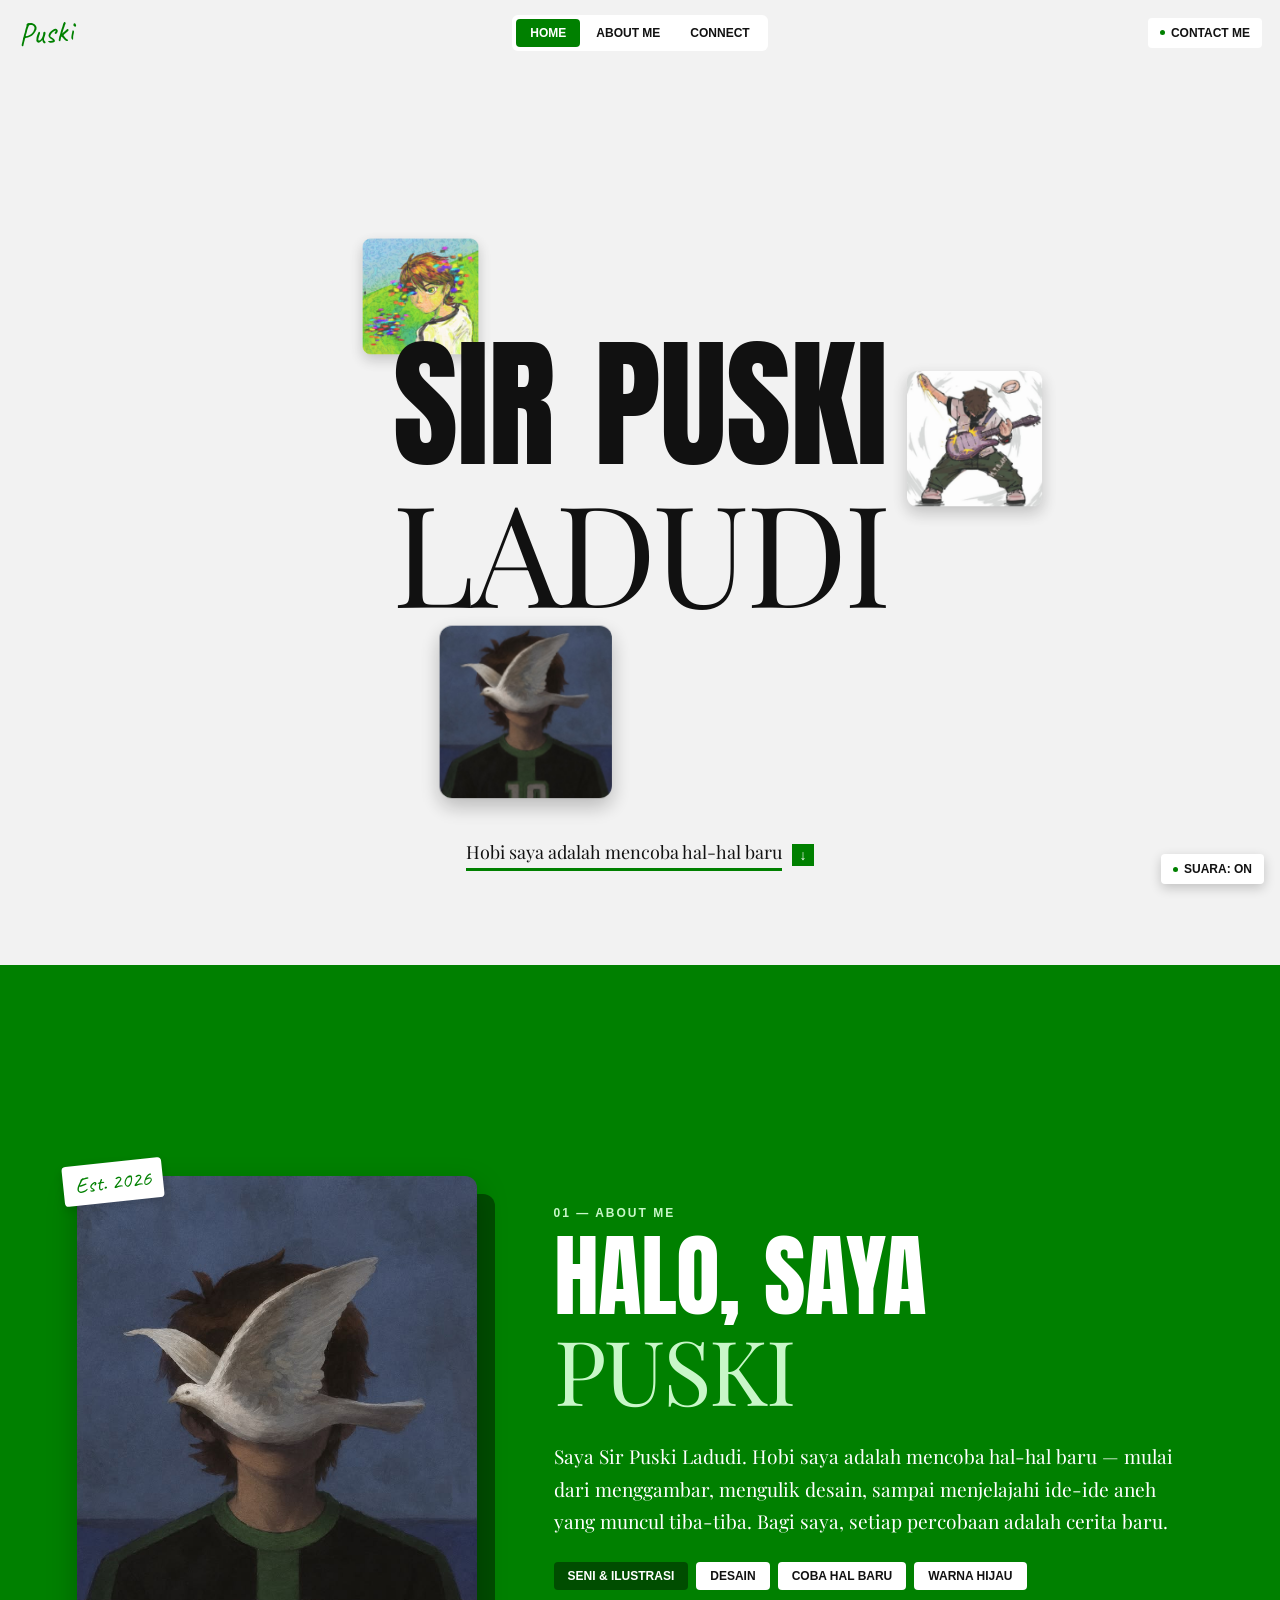
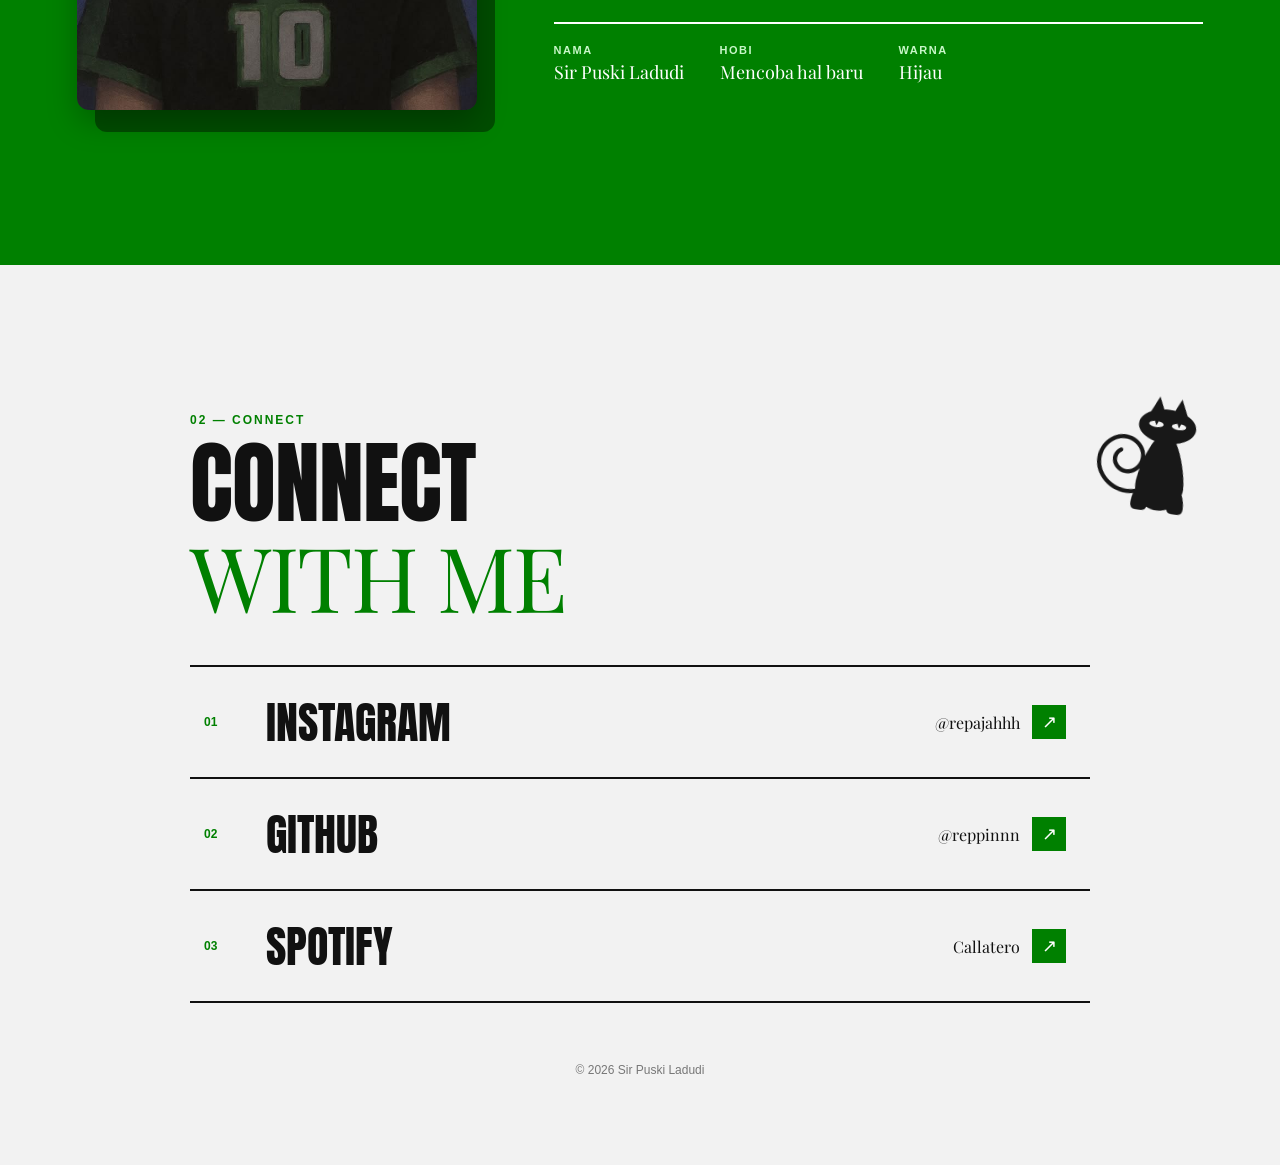
==== index.html @ f0968c62 "first commit" ====
<!DOCTYPE html>
<html lang="en">
<head>
    <meta charset="UTF-8">
    <meta name="viewport" content="width=device-width, initial-scale=1.0">
    <title>Sir Puski Ladudi</title>
    <link rel="preconnect" href="https://fonts.googleapis.com">
    <link href="https://fonts.googleapis.com/css2?family=Anton&family=Caveat:wght@700&family=Playfair+Display:wght@400;500&display=swap" rel="stylesheet">
    <link rel="stylesheet" href="Style.css">
</head>
<body>
    <div class="frame">

        <header class="topbar">
            <a class="logo" href="#home">Puski</a>

            <nav class="navbar">
                <a href="#home" data-target="home" class="aktif">Home</a>
                <a href="#about" data-target="about">About Me</a>
                <a href="#connect" data-target="connect">Connect</a>
            </nav>

            <a class="ig" href="mailto:ramadaniareef@gmail.com">Contact Me</a>
        </header>

        <main class="hero halaman" id="home">
            <div class="orbit" id="orbit">
                <h1>
                    <span class="kata tebal">SIR</span>
                    <span class="kata tebal">PUSKI</span><br>
                    <span class="kata tipis">LADUDI</span>
                </h1>

                <!-- Gambar yang bergerak mengitari nama -->
                <img class="mengitari" src="image folder/Ben.png"  alt="Ben">
                <img class="mengitari" src="image folder/Ben2.jpg" alt="Foto 1">
                <img class="mengitari" src="image folder/Ben3.jpg" alt="Foto 2">
            </div>

            <a class="lebih" href="#about">
                <span class="teks">Hobi saya adalah mencoba hal-hal baru</span>
                <span class="panah">&darr;</span>
            </a>
        </main>

        <!-- ===== Halaman 2: About Me ===== -->
        <section class="halaman about" id="about">
            <div class="about-foto reveal">
                <img src="image folder/Ben.png" alt="Potret Sir Puski">
                <span class="stiker">Est. 2026</span>
            </div>

            <div class="about-teks reveal">
                <p class="label">01 &mdash; About Me</p>
                <h2>
                    <span class="tebal">HALO,</span>
                    <span class="tebal">SAYA</span><br>
                    <span class="tipis">Puski</span>
                </h2>
                <p class="isi">
                    Saya Sir Puski Ladudi. Hobi saya adalah mencoba hal-hal baru &mdash;
                    mulai dari menggambar, mengulik desain, sampai menjelajahi ide-ide
                    aneh yang muncul tiba-tiba. Bagi saya, setiap percobaan adalah cerita baru.
                </p>

                <ul class="chips">
                    <li>Seni &amp; Ilustrasi</li>
                    <li>Desain</li>
                    <li>Coba Hal Baru</li>
                    <li>Warna Hijau</li>
                </ul>

                <dl class="fakta">
                    <div><dt>Nama</dt><dd>Sir Puski Ladudi</dd></div>
                    <div><dt>Hobi</dt><dd>Mencoba hal baru</dd></div>
                    <div><dt>Warna</dt><dd>Hijau</dd></div>
                </dl>
            </div>
        </section>

        <!-- ===== Halaman 3: Connect ===== -->
        <section class="halaman connect" id="connect">
            <div class="connect-isi reveal">
                <p class="label">02 &mdash; Connect</p>
                <h2>
                    <span class="tebal">CONNECT</span><br>
                    <span class="tipis">with me</span>
                </h2>

                <div class="daftar">
                    <a href="https://www.instagram.com/repajahhh?obrf=YjcxM2N4dXg5ZjJn" target="_blank" rel="noopener">
                        <span class="no">01</span>
                        <span class="nama">Instagram</span>
                        <span class="ket">@repajahhh</span>
                        <span class="panah">&nearr;</span>
                    </a>
                    <a href="https://github.com/reppinnn" target="_blank" rel="noopener">
                        <span class="no">02</span>
                        <span class="nama">GitHub</span>
                        <span class="ket">@reppinnn</span>
                        <span class="panah">&nearr;</span>
                    </a>
                    <a href="https://open.spotify.com/user/31i5re24fhbvszrjffav6gswbzdm?si=f546435f278c4024" target="_blank" rel="noopener">
                        <span class="no">03</span>
                        <span class="nama">Spotify</span>
                        <span class="ket">Callatero</span>
                        <span class="panah">&nearr;</span>
                    </a>
                </div>
            </div>

            <img class="kucing" id="kucing" src="image folder/Miaw.png" alt="Kucing yang bisa digeser" draggable="false">
            <p class="kaki">&copy; 2026 Sir Puski Ladudi</p>
        </section>

    </div>
      <button class="tombol-suara" id="tombol-suara" type="button" aria-pressed="true">Suara: ON</button>

    <script src="script.js"></script>       
</body>
</html>
---- Style.css ----
* {
    box-sizing: border-box;
}

html {
    scroll-behavior: smooth;
}

body {
    margin: 0;
    padding: 0;
    background-color: #f2f2f2;
    font-family: 'Segoe UI', Tahoma, Geneva, Verdana, sans-serif;
}

.frame {
    position: relative;
    min-height: 100vh;
    background-color: #f2f2f2;
    overflow-x: clip; /* clip (bukan hidden) supaya menu bisa tetap menempel saat scroll */
}

/* ===== Topbar: logo kiri, nav tengah, Contact Me kanan ===== */
.topbar {
    position: sticky; /* tetap di atas saat scroll */
    top: 0;
    z-index: 100;
    background-color: #f2f2f2; /* supaya konten tidak terlihat tembus di belakang menu */
    display: grid;
    grid-template-columns: 1fr auto 1fr;
    align-items: center;
    padding: 12px 18px;
}

.logo {
    justify-self: start;
    font-family: 'Caveat', cursive;
    font-size: 32px;
    color: green;
    text-decoration: none;
    transform: rotate(-4deg);
}

/* Navbar tengah */
.navbar {
    position: relative; /* acuan pill hijau */
    display: flex;
    gap: 2px;
    padding: 4px;
    background-color: #fff;
    border-radius: 6px;
}

.navbar a {
    position: relative;
    z-index: 1;
    padding: 7px 14px;
    border-radius: 4px;
    font-size: 12px;
    font-weight: 700;
    text-transform: uppercase;
    color: #111;
    text-decoration: none;
    transition: color 0.3s;
}

.navbar a.aktif {
    color: #fff;
}

.nav-highlight {
    position: absolute;
    top: 0;
    left: 0;
    z-index: 0;
    background-color: green;
    border-radius: 4px;
    pointer-events: none;
    transition: transform 0.35s cubic-bezier(0.4, 0, 0.2, 1),
                width 0.35s cubic-bezier(0.4, 0, 0.2, 1),
                height 0.35s cubic-bezier(0.4, 0, 0.2, 1);
}

/* Tombol kanan atas (Contact Me) */
.ig {
    justify-self: end;
    display: flex;
    align-items: center;
    gap: 6px;
    padding: 8px 12px;
    background-color: #fff;
    border-radius: 4px;
    font-size: 12px;
    font-weight: 700;
    text-transform: uppercase;
    color: #111;
    text-decoration: none;
    transition: background-color 0.2s, color 0.2s;
}

.ig::before {
    content: "";
    width: 5px;
    height: 5px;
    border-radius: 50%;
    background-color: green;
}

.ig:hover {
    background-color: green;
    color: #fff;
}

.ig:hover::before {
    background-color: #fff;
}

/* ===== Hero ===== */
.hero {
    position: relative;
    display: flex;
    flex-direction: column;
    align-items: center;
    text-align: center;
    margin-top: 0;
    padding: 90px 20px 60px;
    color: #111;
}

/* ===== Halaman (tiap bagian ke bawah) ===== */
.halaman {
    min-height: 100vh;
    scroll-margin-top: 0;
}

.subjudul {
    position: relative;
    top: -50px; /* naikkan tulisan (makin besar angkanya, makin naik) */
    margin: 0 0 8px;
    font-family: 'Playfair Display', Georgia, serif;
    font-size: clamp(18px, 2.2vw, 28px);
    font-weight: 500;
}

.hero h1 {
    margin: 0;
    line-height: 0.95;
    font-size: clamp(50px, 11vw, 150px);
    text-transform: uppercase;
}

.hero h1 .kata {
    display: inline-block;
}

.hero h1 .tebal {
    font-family: 'Anton', Impact, sans-serif;
    font-weight: 400;
    letter-spacing: -1px;
}

.hero h1 .tipis {
    font-family: 'Playfair Display', Georgia, serif;
    font-weight: 400;
    letter-spacing: -3px;
}

/* Tombol "Ontdek meer" */
.lebih {
    display: flex;
    align-items: center;
    gap: 10px;
    margin-top: 30px;
    color: #111;
    text-decoration: none;
}

.lebih .teks {
    font-family: 'Playfair Display', Georgia, serif;
    font-size: 18px;
    padding-bottom: 4px;
    border-bottom: 3px solid green;
}

.lebih .panah {
    display: grid;
    place-items: center;
    width: 22px;
    height: 22px;
    background-color: green;
    color: #fff;
    font-size: 14px;
}

/* ===== Gambar mengitari nama ===== */
.orbit {
    --ukuran: clamp(70px, 13vw, 170px);
    position: relative;
    display: flex;
    justify-content: center;
    /* ruang kosong supaya gambar tidak keluar dari bingkai */
    padding: calc(var(--ukuran) * 1.1) calc(var(--ukuran) * 0.9);
    max-width: 100%;
}

.orbit h1 {
    position: relative;
    z-index: 5; /* teks di tengah: gambar di belakang lewat di bawah, di depan lewat di atas */
}

.mengitari {
    position: absolute;
    top: 0;
    left: 0;
    width: var(--ukuran);
    height: var(--ukuran);
    object-fit: cover;
    border-radius: 12px;
    box-shadow: 0 8px 20px rgba(0, 0, 0, 0.25);
    will-change: transform;
    pointer-events: none;
}

/* ===== Elemen umum About & Connect ===== */
.about,
.connect {
    position: relative;
    padding: 120px clamp(20px, 6vw, 90px) 60px;
    color: #111;
}

.label {
    margin: 0 0 14px;
    font-size: 12px;
    font-weight: 700;
    letter-spacing: 2px;
    text-transform: uppercase;
    color: green;
}

.about h2,
.connect h2 {
    margin: 0;
    line-height: 0.95;
    font-size: clamp(44px, 7vw, 96px);
    text-transform: uppercase;
}

.about h2 .tebal,
.connect h2 .tebal {
    font-family: 'Anton', Impact, sans-serif;
    font-weight: 400;
    letter-spacing: -1px;
}

.about h2 .tipis,
.connect h2 .tipis {
    font-family: 'Playfair Display', Georgia, serif;
    font-weight: 400;
    letter-spacing: -2px;
    color: green;
}

/* Muncul halus saat di-scroll */
.reveal {
    opacity: 0;
    transform: translateY(40px);
    transition: opacity 0.8s ease, transform 0.8s cubic-bezier(0.2, 0.7, 0.2, 1);
}

.reveal.tampil {
    opacity: 1;
    transform: none;
}

/* ===== About Me ===== */
.about {
    display: grid;
    grid-template-columns: minmax(240px, 400px) 1fr;
    gap: clamp(30px, 6vw, 90px);
    align-items: center;
    justify-content: center;
}

.about-foto {
    position: relative;
    aspect-ratio: 3 / 4;
}

.about-foto::before {
    content: "";
    position: absolute;
    inset: 18px -18px -18px 18px;
    background-color: green;
    border-radius: 12px;
}

.about-foto img {
    position: relative;
    width: 100%;
    height: 100%;
    object-fit: cover;
    border-radius: 12px;
    box-shadow: 0 12px 30px rgba(0, 0, 0, 0.25);
}

.stiker {
    position: absolute;
    top: -14px;
    left: -14px;
    padding: 6px 12px;
    background-color: #fff;
    border-radius: 4px;
    font-family: 'Caveat', cursive;
    font-size: 22px;
    color: green;
    transform: rotate(-6deg);
    box-shadow: 0 4px 10px rgba(0, 0, 0, 0.15);
}

.isi {
    max-width: 52ch;
    margin: 22px 0 0;
    font-family: 'Playfair Display', Georgia, serif;
    font-size: clamp(16px, 1.5vw, 20px);
    line-height: 1.7;
}

.chips {
    display: flex;
    flex-wrap: wrap;
    gap: 8px;
    margin: 24px 0 0;
    padding: 0;
    list-style: none;
}

.chips li {
    padding: 7px 14px;
    background-color: #fff;
    border-radius: 4px;
    font-size: 12px;
    font-weight: 700;
    text-transform: uppercase;
}

.chips li:first-child {
    background-color: green;
    color: #fff;
}

.fakta {
    display: grid;
    grid-template-columns: repeat(3, auto);
    justify-content: start;
    gap: 0 36px;
    margin: 32px 0 0;
    padding-top: 20px;
    border-top: 2px solid #111;
}

.fakta dt {
    font-size: 11px;
    font-weight: 700;
    letter-spacing: 1.5px;
    text-transform: uppercase;
    color: green;
}

.fakta dd {
    margin: 4px 0 0;
    font-family: 'Playfair Display', Georgia, serif;
    font-size: 18px;
}

/* ===== About Me: latar hijau ===== */
.about {
    background-color: green;
    color: #fff;
}

.about .label {
    color: #c8f7c8;
}

.about h2 .tebal {
    color: #fff;
}

.about h2 .tipis {
    color: #c8f7c8;
}

.about-foto::before {
    background-color: #004d00; /* blok di belakang foto: hijau tua */
}

.chips li {
    color: #111;
}

.chips li:first-child {
    background-color: #004d00;
    color: #fff;
}

.fakta {
    border-top-color: #fff;
}

.fakta dt {
    color: #c8f7c8;
}

/* ===== Connect ===== */
.connect {
    display: flex;
    flex-direction: column;
    justify-content: center;
}

.connect-isi {
    width: 100%;
    max-width: 900px;
    margin: 0 auto;
}

.daftar {
    margin-top: 40px;
    border-top: 2px solid #111;
}

.daftar a {
    display: grid;
    grid-template-columns: 50px 1fr auto 44px;
    align-items: center;
    gap: 12px;
    padding: 22px 14px;
    border-bottom: 2px solid #111;
    color: #111;
    text-decoration: none;
    transition: background-color 0.25s, color 0.25s, padding-left 0.25s;
}

.daftar .no {
    font-size: 12px;
    font-weight: 700;
    color: green;
    transition: color 0.25s;
}

.daftar .nama {
    font-family: 'Anton', Impact, sans-serif;
    font-size: clamp(26px, 4vw, 44px);
    text-transform: uppercase;
}

.daftar .ket {
    font-family: 'Playfair Display', Georgia, serif;
    font-size: 16px;
}

.daftar .panah {
    display: grid;
    place-items: center;
    width: 34px;
    height: 34px;
    background-color: green;
    color: #fff;
    font-size: 18px;
    transition: background-color 0.25s, color 0.25s;
}

.daftar a:hover {
    background-color: green;
    color: #fff;
    padding-left: 24px;
}

.daftar a:hover .no {
    color: #fff;
}

.daftar a:hover .panah {
    background-color: #fff;
    color: green;
}

.kucing {
    position: absolute;
    right: clamp(20px, 6vw, 90px);
    top: 130px;
    width: clamp(60px, 9vw, 120px);
    opacity: 0.9;
    transform: rotate(8deg);
    z-index: 20;
    cursor: grab;
    touch-action: none;      /* supaya bisa digeser di HP tanpa ikut men-scroll */
    user-select: none;
    -webkit-user-drag: none;
    transition: transform 0.15s, opacity 0.15s;
}

.kucing.digeser {
    cursor: grabbing;
    opacity: 1;
    transform: rotate(-4deg) scale(1.1);
}

.kaki {
    margin: 60px 0 0;
    text-align: center;
    font-size: 12px;
    color: #777;
}

/* ===== Tombol suara (kanan bawah) ===== */
.tombol-suara {
    position: fixed;
    right: 16px;
    bottom: 16px;
    z-index: 100;
    display: flex;
    align-items: center;
    gap: 6px;
    padding: 8px 12px;
    background-color: #fff;
    border: 0;
    border-radius: 4px;
    font-family: inherit;
    font-size: 12px;
    font-weight: 700;
    text-transform: uppercase;
    color: #111;
    cursor: pointer;
    box-shadow: 0 4px 12px rgba(0, 0, 0, 0.2);
    transition: background-color 0.2s, color 0.2s;
}

.tombol-suara::before {
    content: "";
    width: 5px;
    height: 5px;
    border-radius: 50%;
    background-color: green;
}

.tombol-suara[aria-pressed="false"]::before {
    background-color: #999;
}

.tombol-suara:hover {
    background-color: green;
    color: #fff;
}

.tombol-suara:hover::before {
    background-color: #fff;
}

/* ===== HP ===== */
@media (max-width: 700px) {
    .topbar {
        grid-template-columns: 1fr 1fr;
        row-gap: 10px;
    }
    .navbar {
        grid-column: 1 / -1;
        grid-row: 2;
        justify-self: center;
    }

    .about {
        grid-template-columns: 1fr;
        padding-top: 130px;
    }
    .about-foto {
        max-width: 280px;
        margin: 0 auto 10px;
    }
    .fakta {
        grid-template-columns: 1fr 1fr;
        gap: 16px 24px;
    }
    .daftar a {
        grid-template-columns: 30px 1fr 34px;
    }
    .daftar .ket {
        display: none;
    }
    .kucing {
        top: 140px;
    }
}
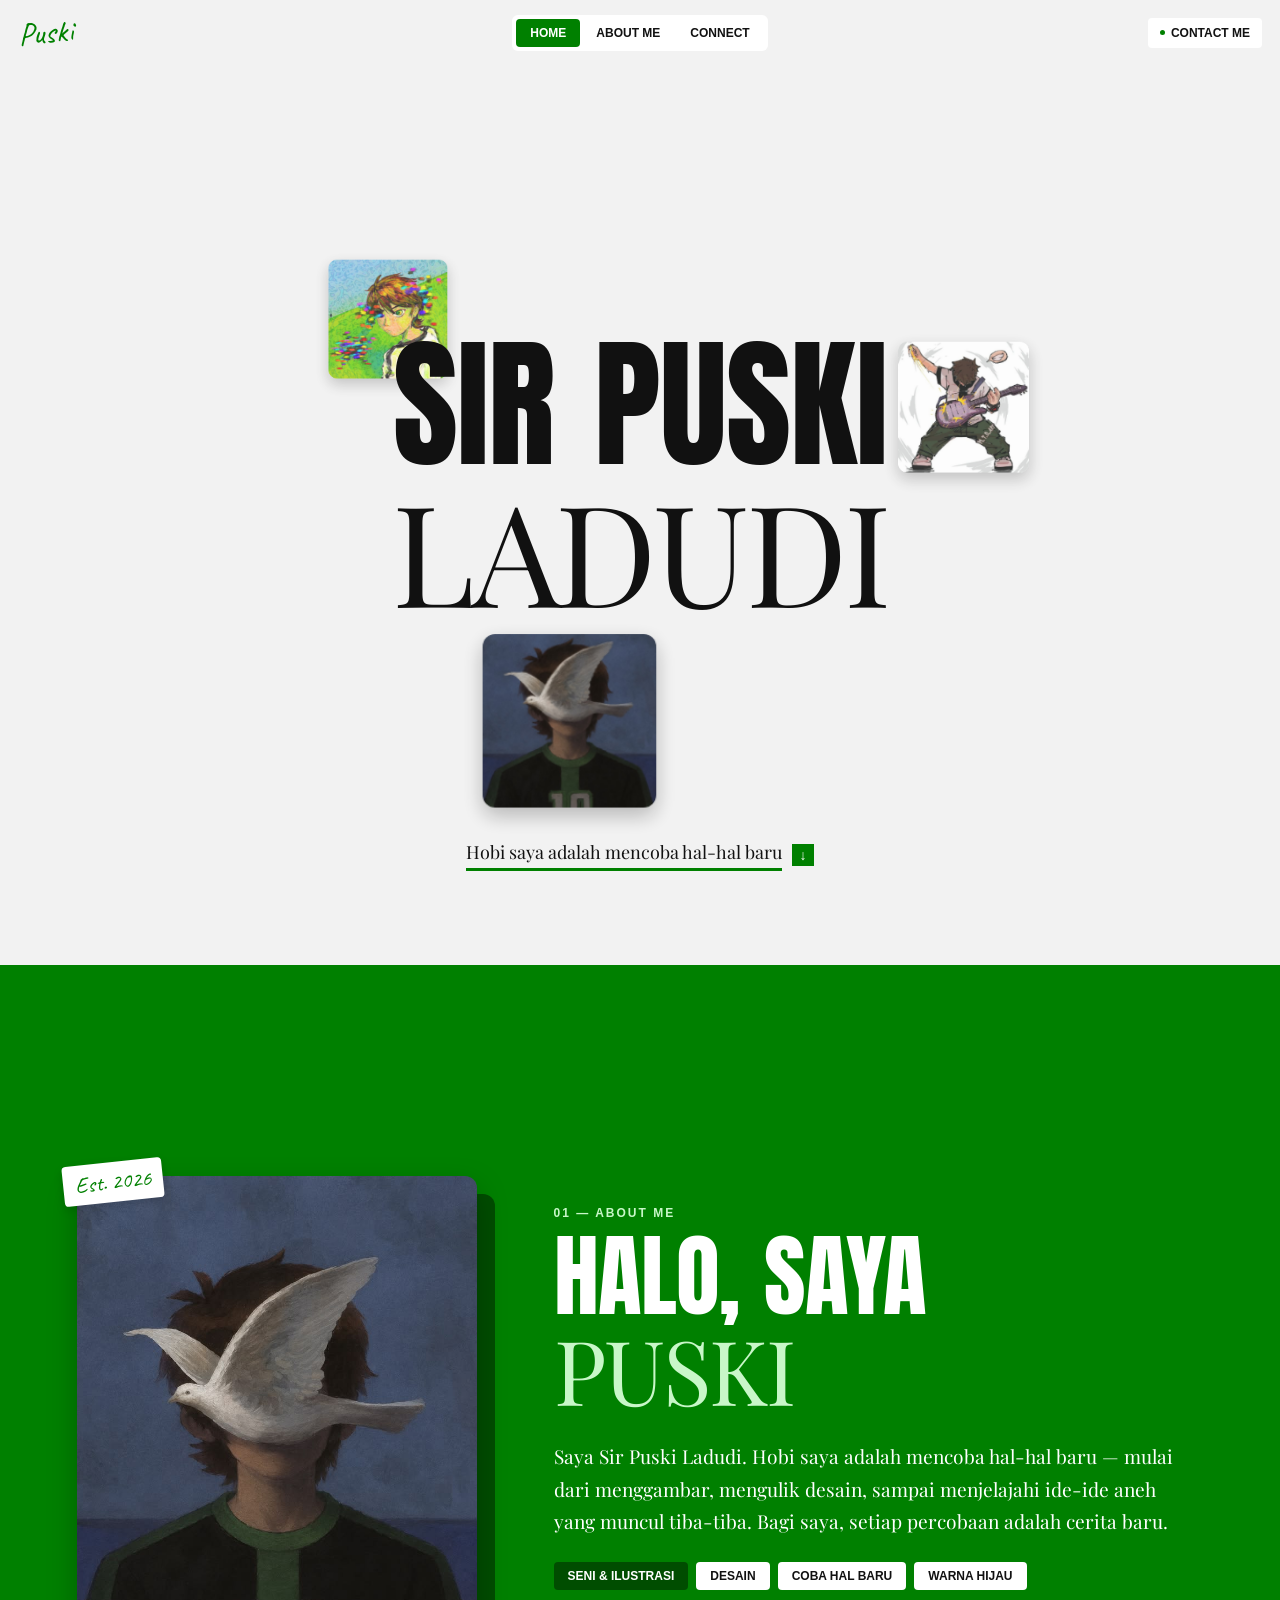
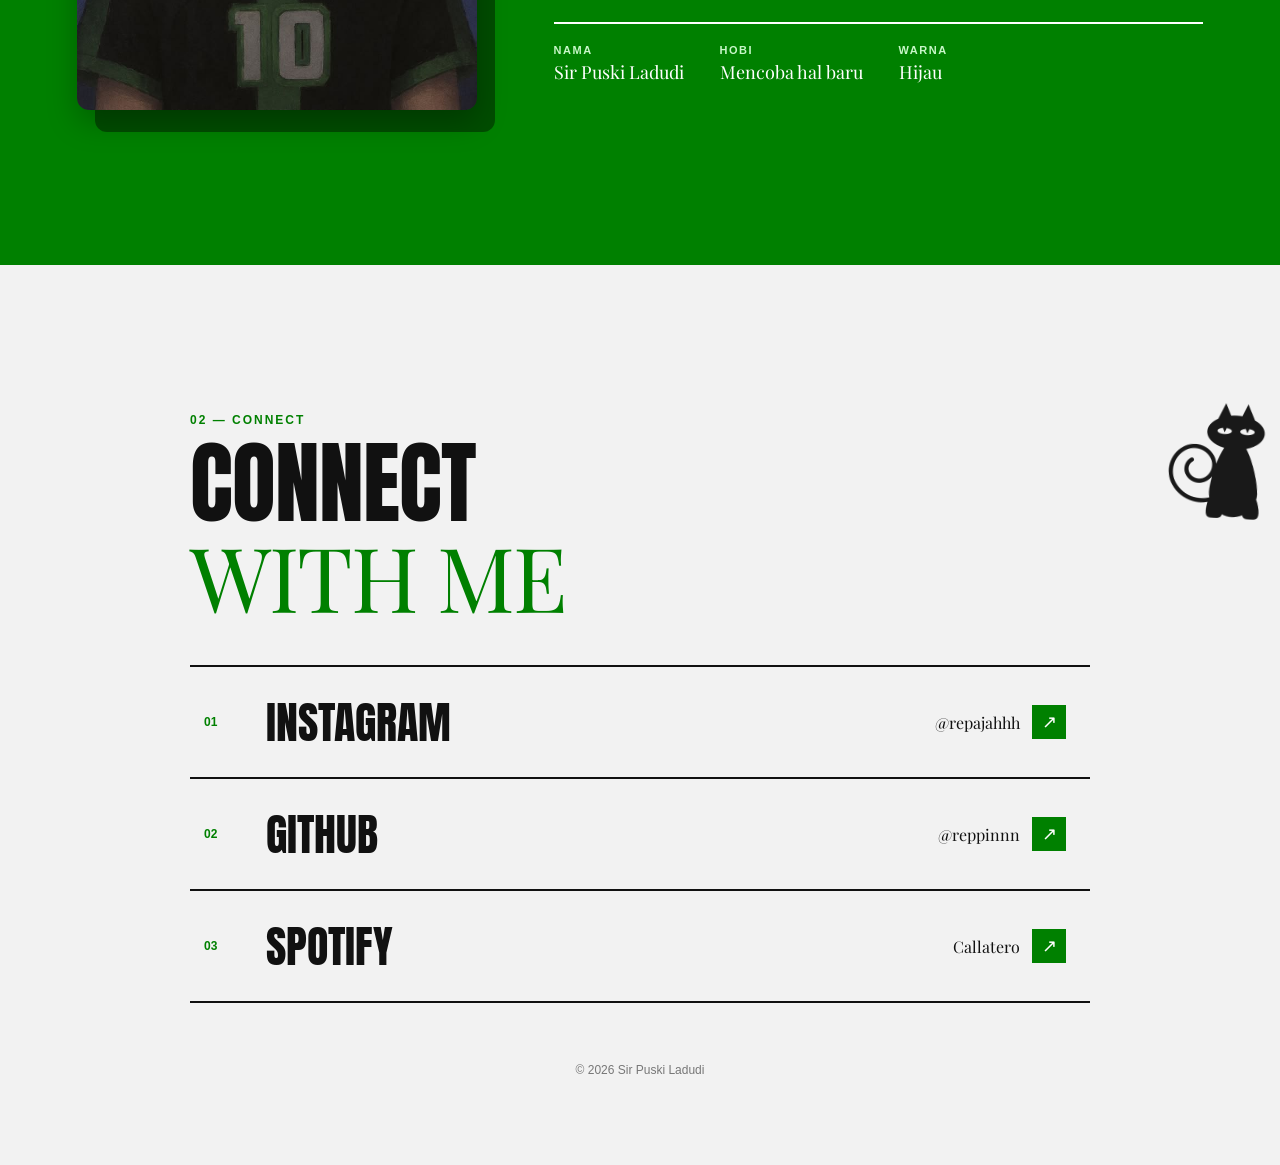
==== commit 6119365f: "engga first commit" ====
--- a/index.html
+++ b/index.html
@@ -109,12 +109,11 @@
                 </div>
             </div>
 
-            <img class="kucing" id="kucing" src="image folder/Miaw.png" alt="Kucing yang bisa digeser" draggable="false">
+            <img class="kucing" id="kucing" src="image folder/Miaw.png" alt="Kucing astronot yang melayang" draggable="false">
             <p class="kaki">&copy; 2026 Sir Puski Ladudi</p>
         </section>
 
     </div>
-      <button class="tombol-suara" id="tombol-suara" type="button" aria-pressed="true">Suara: ON</button>
 
     <script src="script.js"></script>       
 </body>
--- a/Style.css
+++ b/Style.css
@@ -20,7 +20,7 @@
     overflow-x: clip; /* clip (bukan hidden) supaya menu bisa tetap menempel saat scroll */
 }
 
-/* ===== Topbar: logo kiri, nav tengah, Contact Me kanan ===== */
+/* ===== Topbar: logo kiri, nav tengah, Instagram kanan ===== */
 .topbar {
     position: sticky; /* tetap di atas saat scroll */
     top: 0;
@@ -81,7 +81,7 @@
                 height 0.35s cubic-bezier(0.4, 0, 0.2, 1);
 }
 
-/* Tombol kanan atas (Contact Me) */
+/* Instagram kanan atas */
 .ig {
     justify-self: end;
     display: flex;
@@ -488,23 +488,22 @@
 
 .kucing {
     position: absolute;
-    right: clamp(20px, 6vw, 90px);
-    top: 130px;
+    top: 0;
+    left: 0;                 /* posisi & putaran diatur script.js (melayang) */
     width: clamp(60px, 9vw, 120px);
     opacity: 0.9;
-    transform: rotate(8deg);
     z-index: 20;
     cursor: grab;
-    touch-action: none;      /* supaya bisa digeser di HP tanpa ikut men-scroll */
+    touch-action: none;      /* supaya bisa ditangkap di HP tanpa ikut men-scroll */
     user-select: none;
     -webkit-user-drag: none;
-    transition: transform 0.15s, opacity 0.15s;
+    will-change: transform;
+    transition: opacity 0.15s;
 }
 
 .kucing.digeser {
     cursor: grabbing;
     opacity: 1;
-    transform: rotate(-4deg) scale(1.1);
 }
 
 .kaki {
@@ -513,51 +512,6 @@
     font-size: 12px;
     color: #777;
 }
-
-/* ===== Tombol suara (kanan bawah) ===== */
-.tombol-suara {
-    position: fixed;
-    right: 16px;
-    bottom: 16px;
-    z-index: 100;
-    display: flex;
-    align-items: center;
-    gap: 6px;
-    padding: 8px 12px;
-    background-color: #fff;
-    border: 0;
-    border-radius: 4px;
-    font-family: inherit;
-    font-size: 12px;
-    font-weight: 700;
-    text-transform: uppercase;
-    color: #111;
-    cursor: pointer;
-    box-shadow: 0 4px 12px rgba(0, 0, 0, 0.2);
-    transition: background-color 0.2s, color 0.2s;
-}
-
-.tombol-suara::before {
-    content: "";
-    width: 5px;
-    height: 5px;
-    border-radius: 50%;
-    background-color: green;
-}
-
-.tombol-suara[aria-pressed="false"]::before {
-    background-color: #999;
-}
-
-.tombol-suara:hover {
-    background-color: green;
-    color: #fff;
-}
-
-.tombol-suara:hover::before {
-    background-color: #fff;
-}
-
 /* ===== HP ===== */
 @media (max-width: 700px) {
     .topbar {
@@ -588,7 +542,4 @@
     .daftar .ket {
         display: none;
     }
-    .kucing {
-        top: 140px;
-    }
 }
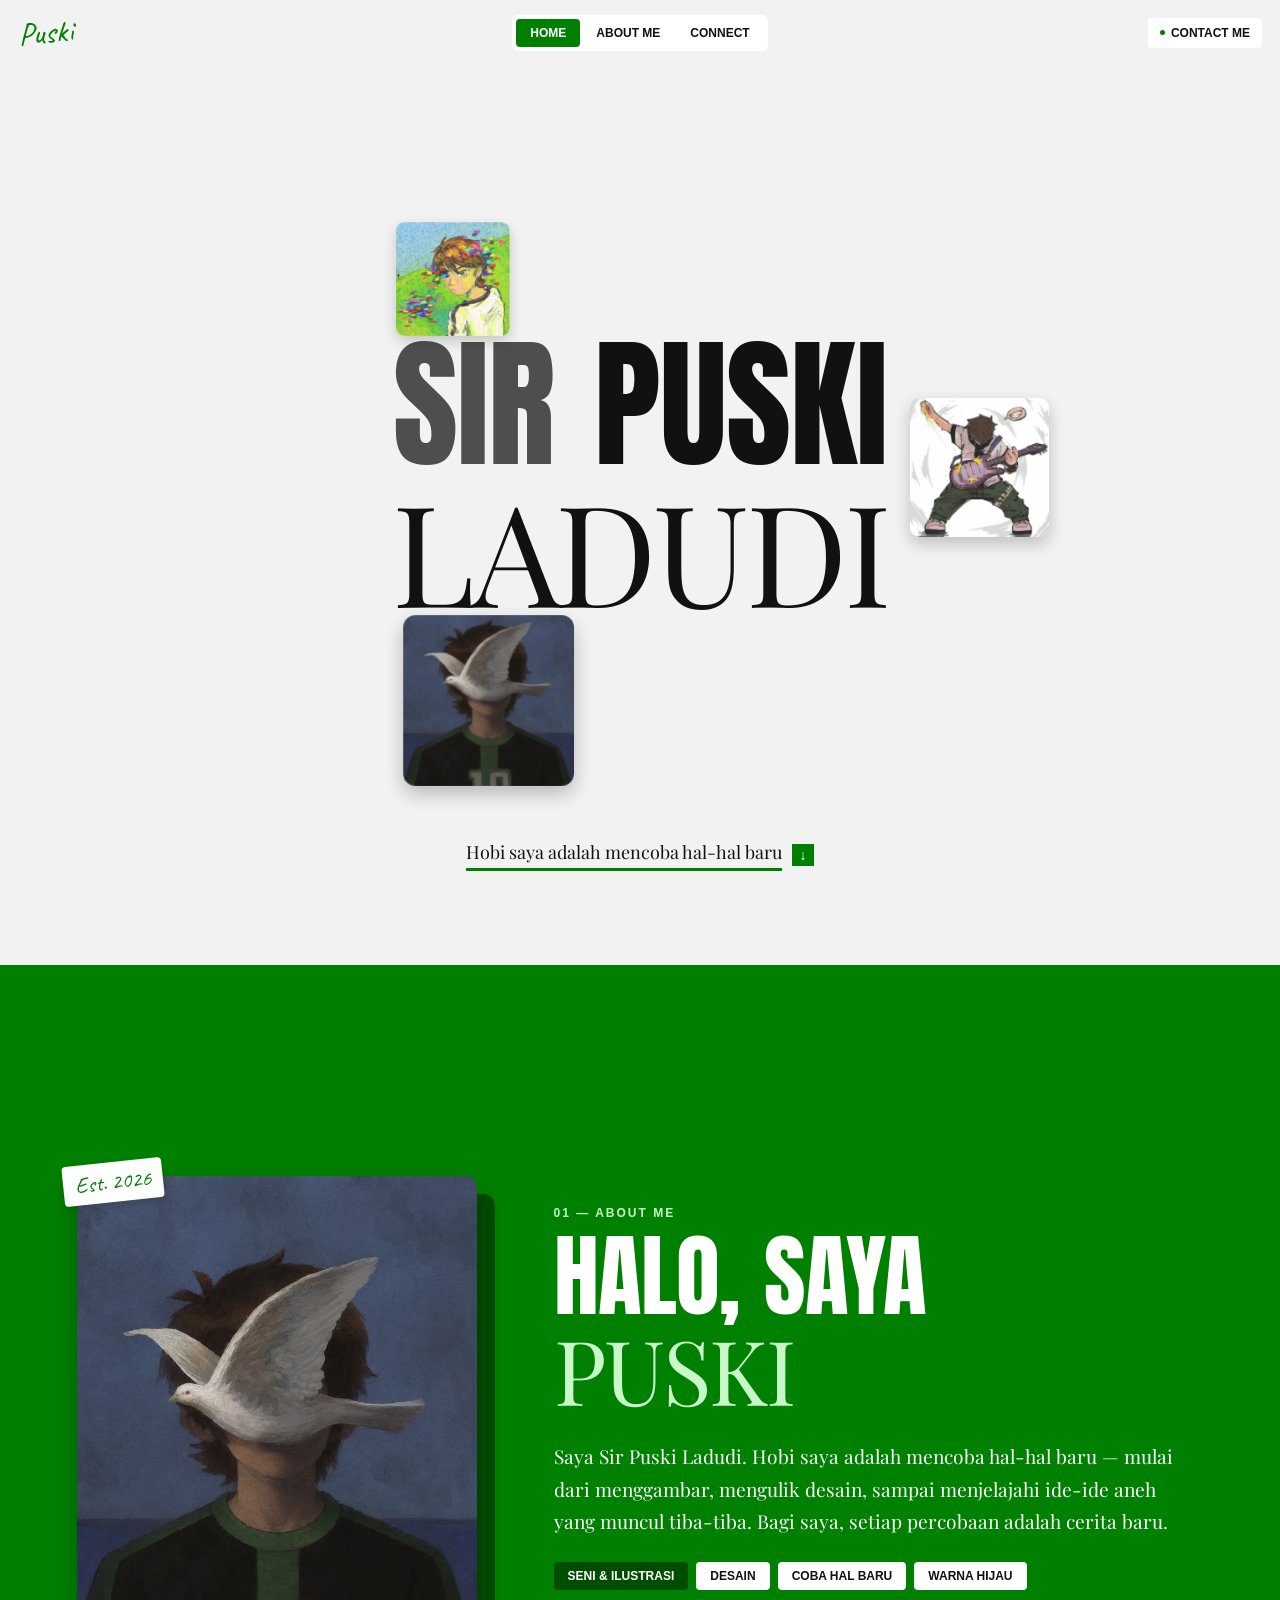
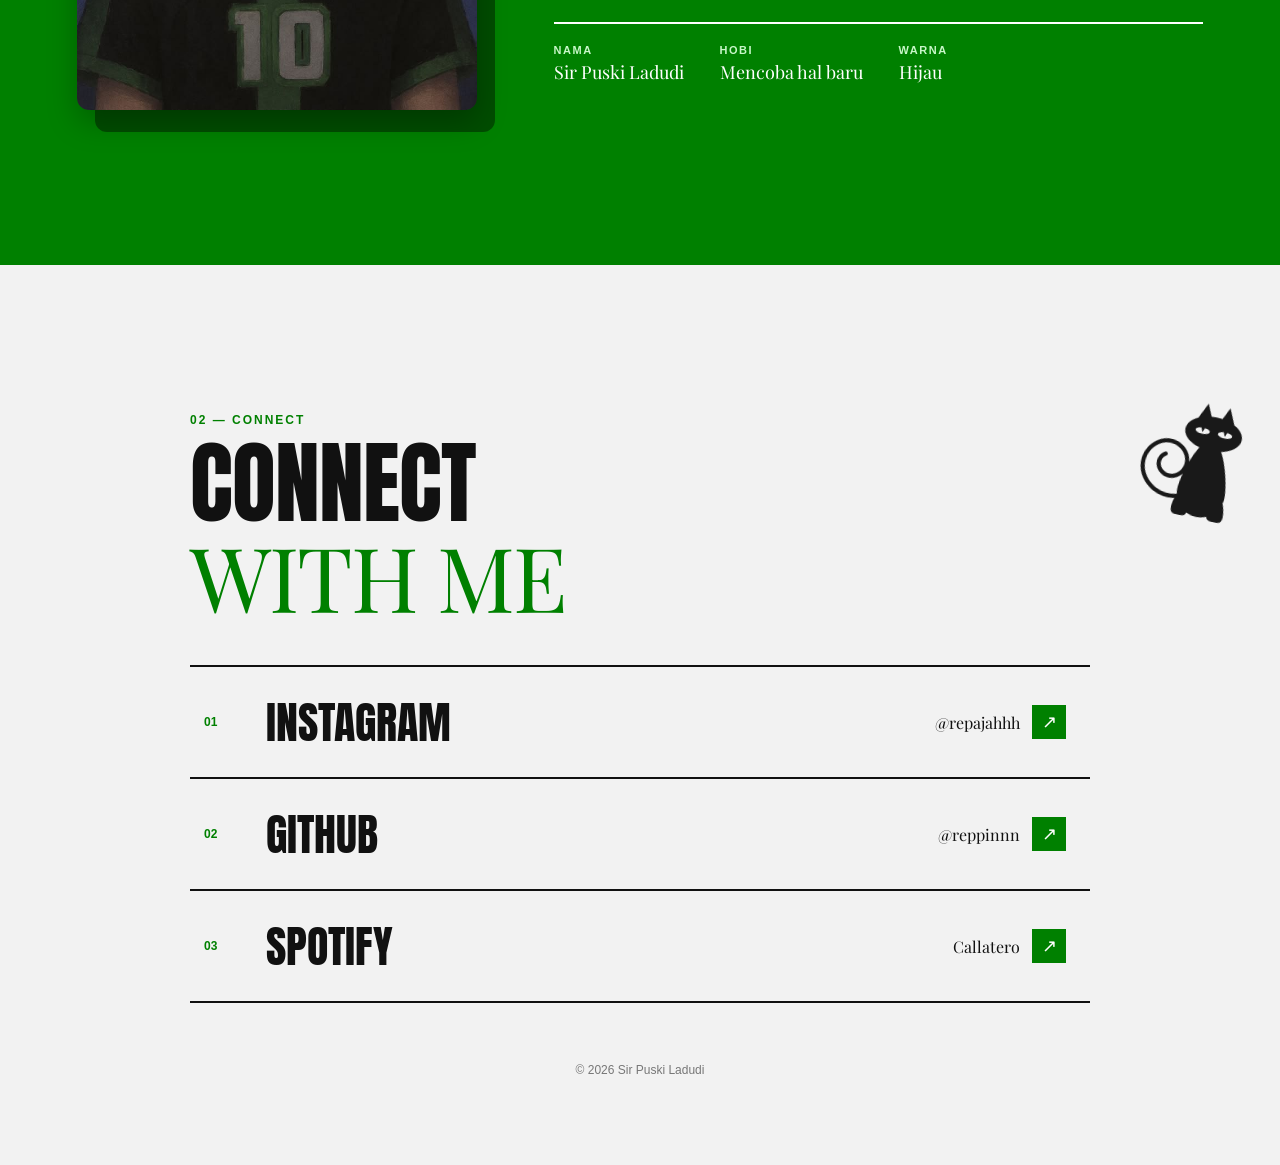
==== commit 300c2bb9: "enggaks commit" ====
--- a/index.html
+++ b/index.html
@@ -20,7 +20,7 @@
                 <a href="#connect" data-target="connect">Connect</a>
             </nav>
 
-            <a class="ig" href="mailto:ramadaniareef@gmail.com">Contact Me</a>
+            <a class="ig" href="https://discord.com/users/773798492787048478" target="_blank">Contact Me</a>
         </header>
 
         <main class="hero halaman" id="home">
